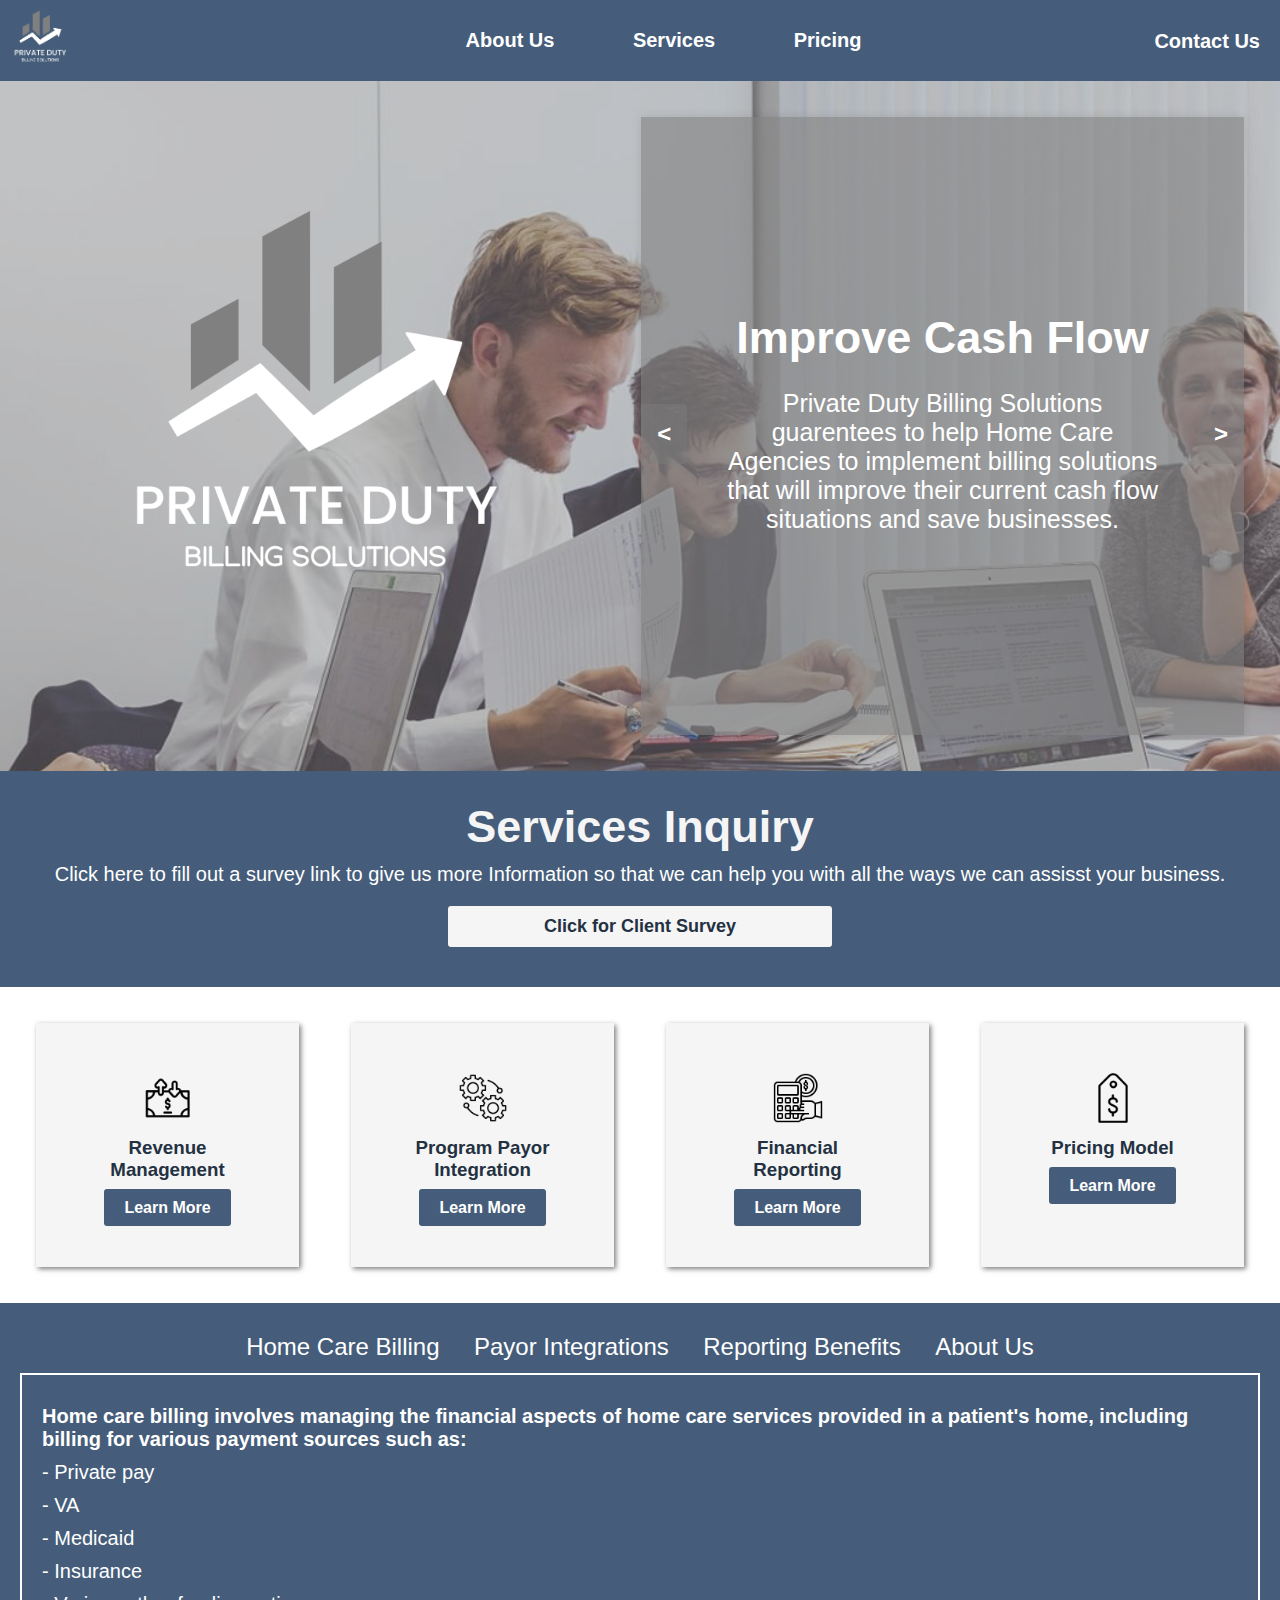
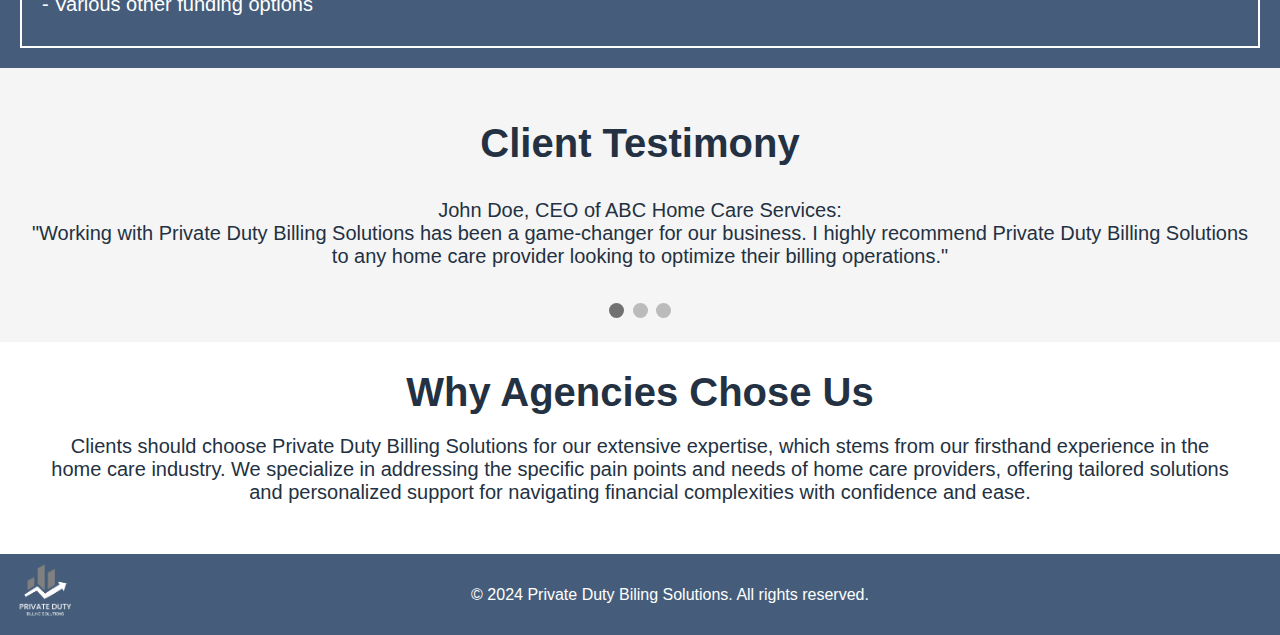
==== index.html @ 900061c2 "Add files via upload" ====
<!DOCTYPE html>
<html lang="en">
<head>
    <meta charset="UTF-8">
    <meta name="viewport" content="width=device-width, initial-scale=1.0">
    <link rel="icon" type="image/png" href="images/tablogo.png">
    <title>Private Duty Billing Solutions</title>
    <link rel="stylesheet" href="css/index.css">
    <script>
                // Function to open the selected tab
        function openTab(tabName) {
            var i;
            var tabcontent = document.getElementsByClassName("tabcontent");
            for (i = 0; i < tabcontent.length; i++) {
                tabcontent[i].style.display = "none";
            }
            document.getElementById(tabName).style.display = "block";
        }
        document.addEventListener('DOMContentLoaded', function() {
        var slides = document.querySelectorAll('.slide');
        var currentIndex = 0;

        function showSlide(index) {
            slides.forEach(function(slide) {
            slide.style.display = 'none';
            });
            slides[index].style.display = 'block';
        }

        function nextSlide() {
            currentIndex = (currentIndex + 1) % slides.length;
            showSlide(currentIndex);
        }

        function prevSlide() {
            currentIndex = (currentIndex - 1 + slides.length) % slides.length;
            showSlide(currentIndex);
        }

        showSlide(currentIndex);

        document.querySelector('.next').addEventListener('click', nextSlide);
        document.querySelector('.prev').addEventListener('click', prevSlide);
        });
            
    </script>
</head>
<body>

<div class="header">
    <div class="logo">
        <!-- Replace the src attribute with the path to your logo image -->
        <img src="images/Test.png" alt="Logo" width="57" height="57">
    </div>
    <div class="nav">
        <a href="aboutus.html"><button>About Us</button></a>
        <a href="services.html"><button>Services</button></a>
        <a href="pricing.html"><button>Pricing</button></a>
    </div>
    <span class="contact-number">Contact Us
    <div class="contact-info">
        <p>Email: rreeves@privatedutybilling.com</p>
            <p>Phone: 269.249.6576</p>
    </div>
    </span>
    
</div>

<div class="banner">
    <div class="banner-text">
        <img src="images/Test.png" alt="Logo" width="400" height="400">
    </div>
    <div class="form-container">
        
        <div class="slideshow">
            <div class="slide">
                <h2>Improve Cash Flow</h2>
                <p>Private Duty Billing Solutions guarentees to help Home Care Agencies to implement billing solutions that will improve their current cash flow situations and save businesses. </p>
            </div>
            <div class="slide">
                <h2>Billing Starting at 2.5% of Monthly Collections</h2>
                <p>Private Duty Billing Solutions offers billing solutions for home care agencies. Fill out your agencies information to recieve a more in depth review of what our capabilities are to grow you business.</p>
            </div>
            <div class="slide">
                <h2>Get Paid Faster with Instant Pay Billing</h2>
                <p>With billing services, there are options available to cut banking transfer fees. Be able to get paid days in advance up to a certain percentage of your monthly recievables. This will come at a percentage in addition to a billing package that we are able to offer.</p>
            </div>
            
        </div>
        <div class="navigation">
          <button class="prev">&lt;</button>
          <button class="next">&gt;</button>
        </div>
        
    </div>
    
</div>
<div class="banner-button">
    <h2>Services Inquiry</h2>
    <p>Click here to fill out a survey link to give us more Information so that we can help you with all the ways we can assisst your business.</p>
    <button class="button"><a href="form.html">Click for Client Survey </a></button>
</div>






<div class="box-container">
    <div class="box">
        <img src="images/logo1.png" alt="Logo 1">
        <h3>Revenue Management</h3>
        <a href="services.html#moreinfo1">Learn More</a>
    </div>
    <div class="box">
        <img src="images/logo2.png" alt="Logo 2">
        <h3>Program Payor Integration</h3>
        <a href="services.html#moreinfo2">Learn More</a>
    </div>
    <div class="box">
        <img src="images/logo3.png" alt="Logo 3">
        <h3>Financial Reporting</h3>
        <a href="services.html#moreinfo3">Learn More</a>
    </div>
    <div class="box">
        <img src="images/logo4.png" alt="Logo 4">
        <h3>Pricing Model</h3>
        <a href="pricing.html">Learn More</a>
    </div>
</div>
<div class="bottom-banner">
    
    <div class="tabs">
        <button class="tab" onclick="openTab('homeCare')">Home Care Billing</button>
        <button class="tab" onclick="openTab('payor')">Payor Integrations</button>
        <button class="tab" onclick="openTab('reporting')">Reporting Benefits</button>
        <button class="tab" onclick="openTab('about')">About Us</button>
    </div>
    
    <div id="homeCare" class="tabcontent" style="display: block;">
        <p class="list">
            Home care billing involves managing the financial aspects of home care services provided in a patient's home, including billing for various payment sources such as: <br>
        </p>
        <div>
            <p>
                - Private pay<br>
            </p>
            <p>
                - VA <br>
            </p>
            <p>
                 - Medicaid <br>
            </p>
           <p>
                - Insurance <br>
           </p>
            <p>
                - Various other funding options
            </p>
            
        </div>
            
    </div>
    
    <div id="payor" class="tabcontent">
        <!-- Content for Payor Integrations tab -->
        <p class="list">
            Private Duty Billing Solutions offers integrations to the following type of payors to set up accounts with the following types of Payors:
        </p>
        <p>
            - VA <br>
        </p>
        <p>
             - Medicaid <br>
        </p>
       <p>
            - Long Term Care Insurance <br>
       </p>
        <p>
            - Auto Insurance <br>
        </p>
        <p>
            - Workers Comp <br>
        </p>
        
        
    </div>
    
    <div id="reporting" class="tabcontent">
        <p class="list">
            Private Duty Billing Solutions offer numerous benefits, particularly in creating dashboards and generating financial reports, both for current billing activities and future streamlining:
        </p>
        <p>
            -Transparency and Insight
        </p>
        <p>
            -Financial Reporting

        </p>
        <p>
            -Analysis for Strategic Decision-Making
        </p>
        <p>
            -Streamlined Operations
        </p>
        <p>
            -Future Optimization
        </p>

        
        
    </div>
    
    <div id="about" class="tabcontent">
        <p>
                   
            Ryan, Alex, and Megan, founders of Private Duty Billing Solutions, draw from their experience as former owners and employees of a home care agency to understand the unique challenges of small business ownership. Recognizing the need for specialized support in billing and operations, they launched Private Duty Billing Solutions in Kalamazoo, MI. With a commitment to empowering home care agencies, they provide tailored consultation and support to help them thrive in an evolving industry.
        </p>
        <p>
            Driven by their firsthand knowledge and passion for making a difference, Ryan, Alex, and Megan lead their team in delivering unparalleled assistance to home care agencies. Whether it's optimizing billing processes or streamlining operations, Private Duty Billing Solutions is dedicated to providing the tools and expertise needed for success in the dynamic world of home care.    
        </p>
    </div>
    
</div>
<!-- Calendly badge widget begin -->
<link href="https://assets.calendly.com/assets/external/widget.css" rel="stylesheet">
<script src="https://assets.calendly.com/assets/external/widget.js" type="text/javascript" async></script>
<script type="text/javascript">window.onload = function() { Calendly.initBadgeWidget({ url: 'https://calendly.com/alex-comerford17', text: 'Schedule time with us', color: '#455d7a', textColor: '#ffffff', branding: true }); }</script>
<!-- Calendly badge widget end -->
<div class="slideshow-container">
    <div class="mySlides fade">
        <h2>Client Testimony</h2>
        <p>John Doe, CEO of ABC Home Care Services: <br>
            "Working with Private Duty Billing Solutions has been a game-changer for our business.  I highly recommend Private Duty Billing Solutions to any home care provider looking to optimize their billing operations."</p>
    </div>
  
    <div class="mySlides fade">
        <h2>Client Testimony</h2>
        <p>Jane Smith, Administrator at XYZ Elderly Care: <br>
            "We've been partnering with Private Duty Billing Solutions for over a year now, and the results speak for themselves.  Private Duty Billing Solutions has truly become an essential partner in our success."</p>
    </div>
  
    <div class="mySlides fade">
      <h2>Client Testimony</h2>
      <p>Mike Johnson, CFO of Sunshine Home Health Agency: <br>
        "Private Duty Billing Solutions has exceeded our expectations in every aspect. Thanks to Private Duty Billing Solutions, we've been able to navigate the complexities of home care billing with confidence and ease. I highly recommend their services to any home care agency looking to elevate their financial performance."</p>
    </div>
        
        <div class="dots">
            <span class="dot" onclick="currentSlide(1)"></span>
            <span class="dot" onclick="currentSlide(2)"></span>
            <span class="dot" onclick="currentSlide(3)"></span>
        </div>
    
  </div>
  <br>
  

<div class="header1">
    <h1>Why Agencies Chose Us</h1>
    <p>Clients should choose Private Duty Billing Solutions for our extensive expertise, which stems from our firsthand experience in the home care industry. We specialize in addressing the specific pain points and needs of home care providers, offering tailored solutions and personalized support for navigating financial complexities with confidence and ease.</p>
</div>

    <div class="footer">
        <div class="left-content">
            <!-- Logo here -->
            <img src="images/Test.png" alt="Logo" width="57" height="57">
        </div>
        <div class="center-content">
            <!-- Copyright notice -->
            <p>&copy; 2024 Private Duty Biling Solutions. All rights reserved.</p>
        </div>
        <div class="right-content">
            <!-- Phone number here -->
            
        </div>
    </div>
</div>
<script>
    var slideIndex = 0;
    showSlides();

    function plusSlides(n) {
        showSlides(slideIndex += n);
    }

    function currentSlide(n) {
        showSlides(slideIndex = n - 1);
    }

    function showSlides() {
        var i;
        var slides = document.getElementsByClassName("mySlides");
        var dots = document.getElementsByClassName("dot");
        for (i = 0; i < slides.length; i++) {
            slides[i].style.display = "none";
        }
        slideIndex++;
        if (slideIndex > slides.length) { slideIndex = 1 }
        for (i = 0; i < dots.length; i++) {
            dots[i].className = dots[i].className.replace(" active", "");
        }
        slides[slideIndex - 1].style.display = "block";
        dots[slideIndex - 1].className += " active";
        setTimeout(showSlides, 10000); // Change image every 3 seconds
    }
</script>
</body>
</html>
---- css/index.css ----
body {
    margin: 0;
    font-family: "Roboto", "Montserrat", sans-serif;
    position: relative; /* Make body a positioning context */
}
.header {
    padding: 20px;
    text-align: center;
    background-color: #455d7a; /* Slightly lighter green */
    align-items: center;
}
body {
    font-weight: 300; /* Adjust font weight to make it thinner */
}

/* Apply to specific elements if needed */
h1, h2, h3, h4, h5, h6 {
    font-weight: 300; /* Adjust font weight for headings */
}

p, span, a, button {
    font-weight: 300; /* Adjust font weight for paragraphs, spans, links, and buttons */
}
.logo {
    float: left;
    text-align: left;
    margin-left: -10px;
    margin-top: -10px;
}
.nav {
    display: inline-block;
}
.nav button {
    background-color: #455d7a; /* Slightly lighter green */
    border: none;
    color: white;
    padding: 5px 35px;
    text-align: center;
    text-decoration: none;
    display: inline-block;
    font-size: 20px; /* Larger font size */
    font-weight: bold; /* Bolder font weight */
    margin: 4px 2px;
    cursor: pointer;
    transition: font-size 0.3s ease;
}
.nav button:hover {
    font-size: 22px; /* Larger font size on hover */
}
.banner {
    width: 100%;
    height: 690px;
    padding: 0;
    position: relative;
    display: flex;
    background-image: url('../images/businessimage.jpg');
    background-size: cover;
    background-position: center;
    color: white;
}
.banner::before {
    content: "";
    position: absolute;
    top: 0;
    left: 0;
    width: 100%;
    height: 100%;
    background-color: rgba(128, 128, 128, 0.4); /* Green tint */
}
.slide h2 {
    font-weight: bold;
    font-weight: 45px;
    padding-left: 15px;
    padding-right: 15px;
}
.slide p {
    font-size: 25px;
    
    padding-left: 80px;
    padding-right: 80px;
}
.form-container {
    width: 50%;
    
    box-sizing: border-box;
    text-align: center;
    position: relative;
    z-index: 1;
    display: flex; /* Use flexbox */
    flex-direction: column; /* Arrange children vertically */
    justify-content: center; 
    
    position: relative; /* Add this */
  }
  
  .navigation {
    position: absolute;
    top: 50%;
    transform: translateY(-50%);
    width: 100%;
    margin-right: 4vh;
  }
  
  .navigation button {
    cursor: pointer;
    background-color: rgba(128, 128, 128, 0.4); /* Set background color */
    border: none;
    font-size: 24px;
    position: absolute; /* Add this */
  }
  
  .prev {
    left: 0; /* Position left arrow at left edge */
  }
  
  .next {
    right: 0; /* Position right arrow at right edge */
  }
  
.banner-text {
    width: 50%;
    padding: 20px; /* Adjusted padding */
    box-sizing: border-box;
    text-align: center;
    position: relative;
    z-index: 1;
}
.form-container {
    background-color: white;
    margin: 4vh;
    border-radius: 0px;
    box-shadow: 0 0 10px rgba(0, 0, 0, 0.1);
    background-color: rgba(128, 128, 128, 0.6); 
}
.banner-text {
    background-color: white;
    margin-top: 10vh;
    border-radius: 10px;
    background-color: rgba(128, 128, 128, 0.0); 
    padding-top: 4vh;
    text-align: center;
    display: inline-block;
    justify-content: center;
}
.form-container h2 {
    margin-top: 2vh;
    margin-bottom: 1vh;
    font-size: 45px;
    color: white; /* Adjusted title color */
    font-stretch:semi-expanded;
}




.bottom-banner {
    background-color: #455d7a; /* Gray color */
    color: white; /* Adjusted title color */
    text-align: center;
    padding: 20px;
    position: relative;
}

.bottom-banner p {
    margin: 10px 0; /* Adjusted margin */
    font-size: 18px; /* Adjusted font size */
    text-align: left;
}
.box-container {
    display: flex;
    justify-content: space-between;
    margin: 10px;
}
.box {
    width: 25%;
    background-color: whitesmoke; /* Changed to white */
    padding: 50px;
    text-align: center;
    border-radius: 0px;
    margin: 2vw;
    position: relative;
    box-shadow: 2px 2px 5px rgba(0, 0, 0, 0.5); /* Added shadow */
}
.box:hover {
    
    background-color: lightgray;
}
.box h3 {
    margin-top: 0;
    color: #233142; /* Changed to black */
    font-weight: bold;
}

.box a {
    background-color: #455d7a; /* Changed to green */
    border: none;
    color: white;
    padding: 10px 20px;
    text-align: center;
    text-decoration: none;
    font-size: 16px;
    border-radius: 3px;
    cursor: pointer;
    margin-top: 10px;
    font-weight: bold;
}
.box button:hover {
    background-color: #233142;
}
.box a:hover {
    background-color: #233142;
}
.section-header {
    text-align: center;
    margin-bottom: 20px;
    
}
.bottom-banner p {
    font-size: 20px;
}
.section-header h2 {
    margin: 0;
    font-size: 30px;
    font-weight: bold;
}
.white-line {
    width: 100%;
    height: 2px;
    background-color: white;
    margin-bottom: 20px;
}
.contact-number {
    position: absolute;
    padding-top: 10px;
    right: 20px;
    color: white;
    font-size: 20px;
    font-weight: bold; /* Bolder font weight */
    align-items: center;            
    cursor: pointer;
}
.box img {
    width: 50px; /* Adjust width of the image */
    height: 50px; /* Adjust height of the image */
    margin-bottom: 10px; /* Adjust spacing between image and text */
}
.footer {
    position:static;
    bottom: 0;
    left: 0;
    width: 100%;
    background-color: #455d7a; /* Your footer background color */
    color: white; /* Text color */
    padding: 10px 0;
    
    display: flex;
    justify-content: space-between;
    align-items: center;
}



.footer p {
    margin: 0;
}

.left-content,
.right-content {
    flex: 1;

}
.right-content {
    text-align: right;
    margin-right: 15px;
}
.left-content {
    text-align: left;
    margin-left: 15px;
}
.center-content {
    flex: 2;
    text-align: center;
    padding-left: 60px;
}
.right-content {
    
    top: 0;
    right: 20px;
    color: white;
    font-size: 20px;
    font-weight: bold; /* Bolder font weight */
    
}
.header1 {
    background-color: white;
    color: #233142;
    text-align: center;
    padding: 10px 0;
    padding-top: 10px;
    margin-bottom: 20px;
    font-size: 24px;
}
.headerbox {
    text-align: center;
    color: #233142;;
    font-size: 40px;
    margin-bottom: -10px;

    font-weight: bold;
}

.header1 h1 {
    margin: 0;
    font-size: 40px;
    font-weight: bold;
    color: #233142;
}
.header1 p {
    font-size: 20px;
    padding-left: 50px;
    padding-right: 50px;
}
/* Style the tabs */
    .tabs {
        border-bottom: 2px solid white; /* Add border line only at the bottom */
    }

    /* Style the tab buttons */
    .tab {
        background-color: transparent; /* No background color */
        border: none; /* Remove default button border */
        outline: none; /* Remove default focus outline */
        cursor: pointer;
        padding: 10px 15px;
        margin: 0;
        font-size: 24px;

        border-bottom: 2px solid transparent; /* Add border line only at the bottom */
    }

    /* Change the color of tab button on hover */
    .tab:hover {
        border-bottom: 2px solid white; /* Change border color on hover */
    }

    /* Style the tab content */
    .tabcontent {
        display: none; /* Hide tab content by default */
        padding: 20px;
        border: 2px solid white; /* Add border around tab content */
        border-top: none; /* Remove top border */
    }
    .tabs button {
        color: white;
    
    }

    .list {
        color: white;
        font-weight: bold;
    }
    .slideshow-container {
        position: relative;
        max-width: 100%;
        margin: auto;
        background-color: whitesmoke; 
        text-align: center;
        padding-bottom: 20px;
        padding-top: 20px;
    }
    .slideshow-container h2 {
        color:  #233142;
        font-weight: bold;
        font-size: 40px; 
    }
    .slideshow-container p {
        color: #233142;
        padding-bottom: 15px;
        padding-right: 30px;
        padding-left: 30px;
        font-size: 20px;
    }

    .mySlides {
        display: none;
    }

    .prev, .next {
        cursor: pointer;
        position: absolute;
        top: 50%;
        width: auto;
        padding: 16px;
        margin-top: -22px;
        color: white;
        font-weight: bold;
        font-size: 18px;
        transition: 0.6s ease;
        border-radius: 0 3px 3px 0;
        user-select: none;
        background-color: rgba(0, 0, 0, 0.8);
    }

    .next {
        right: 0;
        border-radius: 3px 0 0 3px;
    }

    .prev:hover, .next:hover {
        background-color: rgba(0, 0, 0, 0.5);
    }

    .text {
        color: #f2f2f2;
        font-size: 15px;
        padding: 8px 12px;
        position: absolute;
        bottom: 8px;
        width: 100%;
        text-align: center;
    }

    .numbertext {
        color: #f2f2f2;
        font-size: 12px;
        padding: 8px 12px;
        position: absolute;
        top: 0;
    }

    .dots {
        text-align: center;
        margin-top: 20px;
    }

    .dot {
        cursor: pointer;
        height: 15px;
        width: 15px;
        margin: 0 2px;
        background-color: #bbb;
        border-radius: 50%;
        display: inline-block;
        transition: background-color 0.6s ease;
    }

    .active, .dot:hover {
        background-color: #717171;
    }
    
    .contact-info {
        position: absolute;
        top: -25%; /* Adjust as needed to position the popup directly over the contact number */
        left: 90%;
        transform: translateX(-90%);
        background-color: #233142;
        padding: 10px;
        color: #ffffff;
        box-shadow: 0 0 10px rgba(0, 0, 0, 0.4);
        display: none;
        z-index: 2; /* Ensure contact info appears above other content */
        }

    .contact-number:hover  .contact-info {
        display: block;
    }
    .banner-button {
        background-color: #455d7a; /* Blue background color */
        color: white; /* White text color */
        text-align: center; /* Center align text */
        
    }
    .banner-button h2 {
        font-size: 45px;
        color: whitesmoke;
        font-weight: bold;
        padding-top: 30px;
        margin-bottom: -10px;
        margin-top: 0px;
        }
    .banner-button p {
        font-size: 20px;
    }
    .banner-button a {
        color: #233142;
        font-weight: bold;
        text-decoration: none;
    }
    .banner-button .button {
        background-color: whitesmoke; /* White button background color */
        color: #233142; /* Blue button text color */
        padding: 10px 20px; /* Add padding to the button */
        border: none; /* Remove button border */
        cursor: pointer; /* Change cursor to pointer on hover */
        font-size: 18px; /* Set button font size */
        border-radius: 3px; /* Add some border radius */
        font-weight: bold;
        width: 30%;
        margin-bottom: 40px;
      }

    .banner-button .button:hover {
        background-color: lightgray;
      }
    @media screen and (max-width: 900px) {
        .logo {
            float: none;
            text-align: center;
            margin-left: 0;
            margin-top: 0;
        }
        .navigation button {
            cursor: pointer;
            background-color: rgba(128, 128, 128, 0.4); /* Set background color */
            border: none;
            font-size: 24px;
            position: absolute; /* Add this */
          }
          
        .nav {
            display: block;
            text-align: center;
        }
        .banner {
            width: 100%;
            height: 800px;
            padding-bottom: 100px;
        }
        .nav button {
            background-color: #455d7a; /* Slightly lighter green */
            border: none;
            color: white;
            padding: 5px 35px;
            text-align: center;
            text-decoration: none;
            display: inline-block;
            font-size: 20px; /* Larger font size */
            font-weight: bold; /* Bolder font weight */
            margin: 4px 2px;
            cursor: pointer;
            transition: font-size 0.3s ease;
        }
        .nav a {
            color: #455d7a;
        }
        .nav button {
            display: block;
            margin: 0 auto;
        }
        .footer {
            display: block;
            text-align: center;
        }
        .right-content,
        .left-content,
        .center-content {
            text-align: center;
        }
        .right-content {
            margin-right: 0;
        }
        .left-content {
            margin-left: 0;
        }
        .contact-number {
            position: static;
            display: block;
            text-align: center;
            margin: 0 auto;
        }
        .contact-info {
            position: static;
            display: none;
        }
        .contact-number:hover  .contact-info {
            display: inline;
            float: none;
            text-align: center;
            margin-left: 0;
            margin-top: 0;
            background-color: #455d7a;
            box-shadow: none;
        }
        .box-container {
            display: flex;
            flex-wrap: wrap;
            justify-content: space-around;
        }
        .box {
            width: 80%; /* Adjusted width for two boxes per row */
            background-color: whitesmoke;
            padding: 30px;
            text-align: center;
            border-radius: 5px;
            margin: 10px;
            position: relative;
            box-shadow: 2px 2px 5px rgba(0, 0, 0, 0.5);
            cursor: pointer; /* Added cursor pointer */
            font-size: 20px;
        }
        .banner {
            display: flex;
            flex-wrap: wrap;
            justify-content: space-around;
        }
        .form-container {
            width: 80%;
            
            
            text-align: center;
            
            z-index: 1;
        }
        
        .banner-text {
            display: none;
        }
        .form-container h2 {
            padding-top: 6vh;
            font-size: 45px;
            color: white; /* Adjusted title color */
            font-stretch:semi-expanded;
        }
        .form-container input {
            width: calc(100% - 20px);
            padding: 10px;
            margin: 10px 0;
            box-sizing: border-box;
            font-weight: bold;
        }
        
    }
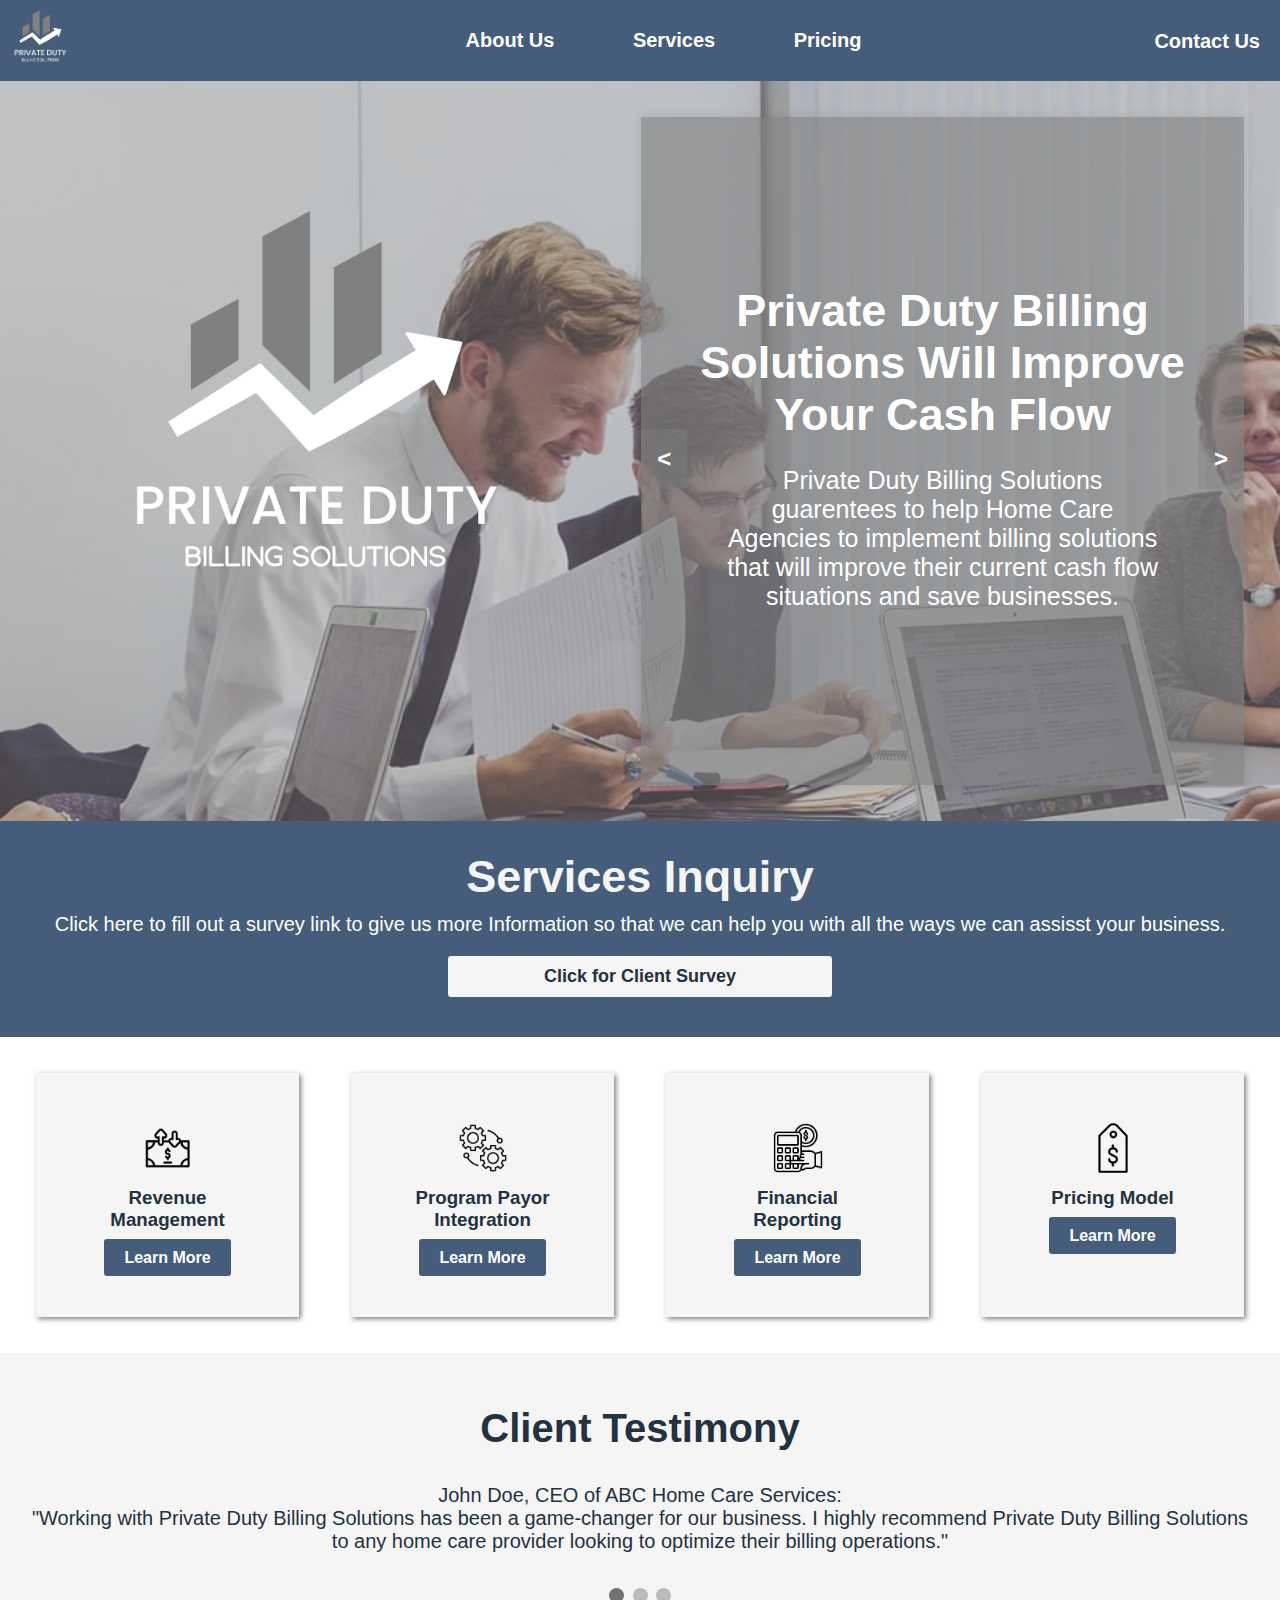
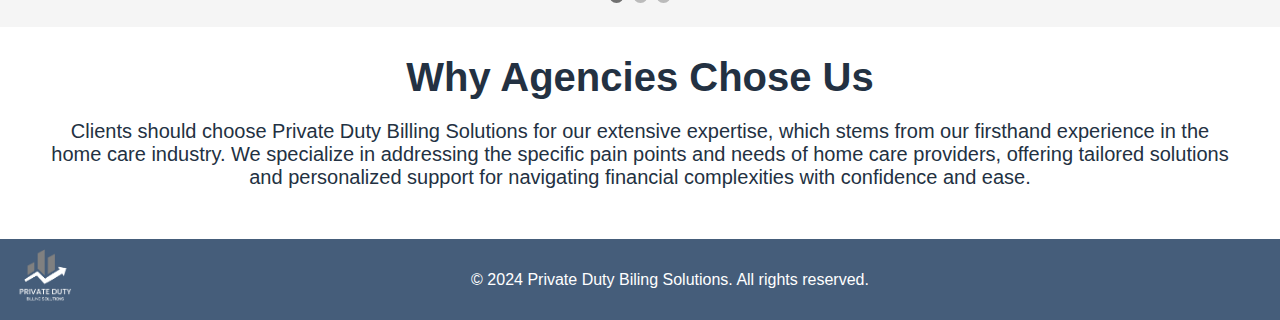
==== commit d7be8a8f: "Add files via upload" ====
--- a/index.html
+++ b/index.html
@@ -74,7 +74,7 @@
         
         <div class="slideshow">
             <div class="slide">
-                <h2>Improve Cash Flow</h2>
+                <h2>Private Duty Billing Solutions Will Improve Your Cash Flow</h2>
                 <p>Private Duty Billing Solutions guarentees to help Home Care Agencies to implement billing solutions that will improve their current cash flow situations and save businesses. </p>
             </div>
             <div class="slide">
@@ -83,7 +83,7 @@
             </div>
             <div class="slide">
                 <h2>Get Paid Faster with Instant Pay Billing</h2>
-                <p>With billing services, there are options available to cut banking transfer fees. Be able to get paid days in advance up to a certain percentage of your monthly recievables. This will come at a percentage in addition to a billing package that we are able to offer.</p>
+                <p>With billing services, there are options available to cut banking transfer fees. Be able to get paid days in advance up to a certain percentage of your monthly recievables. </p>
             </div>
             
         </div>
@@ -100,34 +100,7 @@
     <p>Click here to fill out a survey link to give us more Information so that we can help you with all the ways we can assisst your business.</p>
     <button class="button"><a href="form.html">Click for Client Survey </a></button>
 </div>
-
-
-
-
-
-
-<div class="box-container">
-    <div class="box">
-        <img src="images/logo1.png" alt="Logo 1">
-        <h3>Revenue Management</h3>
-        <a href="services.html#moreinfo1">Learn More</a>
-    </div>
-    <div class="box">
-        <img src="images/logo2.png" alt="Logo 2">
-        <h3>Program Payor Integration</h3>
-        <a href="services.html#moreinfo2">Learn More</a>
-    </div>
-    <div class="box">
-        <img src="images/logo3.png" alt="Logo 3">
-        <h3>Financial Reporting</h3>
-        <a href="services.html#moreinfo3">Learn More</a>
-    </div>
-    <div class="box">
-        <img src="images/logo4.png" alt="Logo 4">
-        <h3>Pricing Model</h3>
-        <a href="pricing.html">Learn More</a>
-    </div>
-</div>
+<!--
 <div class="bottom-banner">
     
     <div class="tabs">
@@ -161,7 +134,7 @@
         </div>
             
     </div>
-    
+    -->
     <div id="payor" class="tabcontent">
         <!-- Content for Payor Integrations tab -->
         <p class="list">
@@ -222,6 +195,34 @@
     </div>
     
 </div>
+
+
+
+
+
+<div class="box-container">
+    <div class="box">
+        <img src="images/logo1.png" alt="Logo 1">
+        <h3>Revenue Management</h3>
+        <a href="services.html#moreinfo1">Learn More</a>
+    </div>
+    <div class="box">
+        <img src="images/logo2.png" alt="Logo 2">
+        <h3>Program Payor Integration</h3>
+        <a href="services.html#moreinfo2">Learn More</a>
+    </div>
+    <div class="box">
+        <img src="images/logo3.png" alt="Logo 3">
+        <h3>Financial Reporting</h3>
+        <a href="services.html#moreinfo3">Learn More</a>
+    </div>
+    <div class="box">
+        <img src="images/logo4.png" alt="Logo 4">
+        <h3>Pricing Model</h3>
+        <a href="pricing.html">Learn More</a>
+    </div>
+</div>
+
 <!-- Calendly badge widget begin -->
 <link href="https://assets.calendly.com/assets/external/widget.css" rel="stylesheet">
 <script src="https://assets.calendly.com/assets/external/widget.js" type="text/javascript" async></script>
@@ -253,6 +254,7 @@
         </div>
     
   </div>
+  
   <br>
   
 
@@ -260,6 +262,7 @@
     <h1>Why Agencies Chose Us</h1>
     <p>Clients should choose Private Duty Billing Solutions for our extensive expertise, which stems from our firsthand experience in the home care industry. We specialize in addressing the specific pain points and needs of home care providers, offering tailored solutions and personalized support for navigating financial complexities with confidence and ease.</p>
 </div>
+
 
     <div class="footer">
         <div class="left-content">
--- a/css/index.css
+++ b/css/index.css
@@ -49,7 +49,7 @@
 }
 .banner {
     width: 100%;
-    height: 690px;
+    height: 740px;
     padding: 0;
     position: relative;
     display: flex;
@@ -398,7 +398,7 @@
         transition: 0.6s ease;
         border-radius: 0 3px 3px 0;
         user-select: none;
-        background-color: rgba(0, 0, 0, 0.8);
+        
     }
 
     .next {
@@ -523,7 +523,7 @@
         }
         .banner {
             width: 100%;
-            height: 800px;
+            height: 900px;
             padding-bottom: 100px;
         }
         .nav button {
@@ -616,10 +616,13 @@
             display: none;
         }
         .form-container h2 {
-            padding-top: 6vh;
-            font-size: 45px;
+            padding-top: 4vh;
+            font-size: 30px;
             color: white; /* Adjusted title color */
             font-stretch:semi-expanded;
+        }
+        .form-container p {
+            font-size: 15px;
         }
         .form-container input {
             width: calc(100% - 20px);
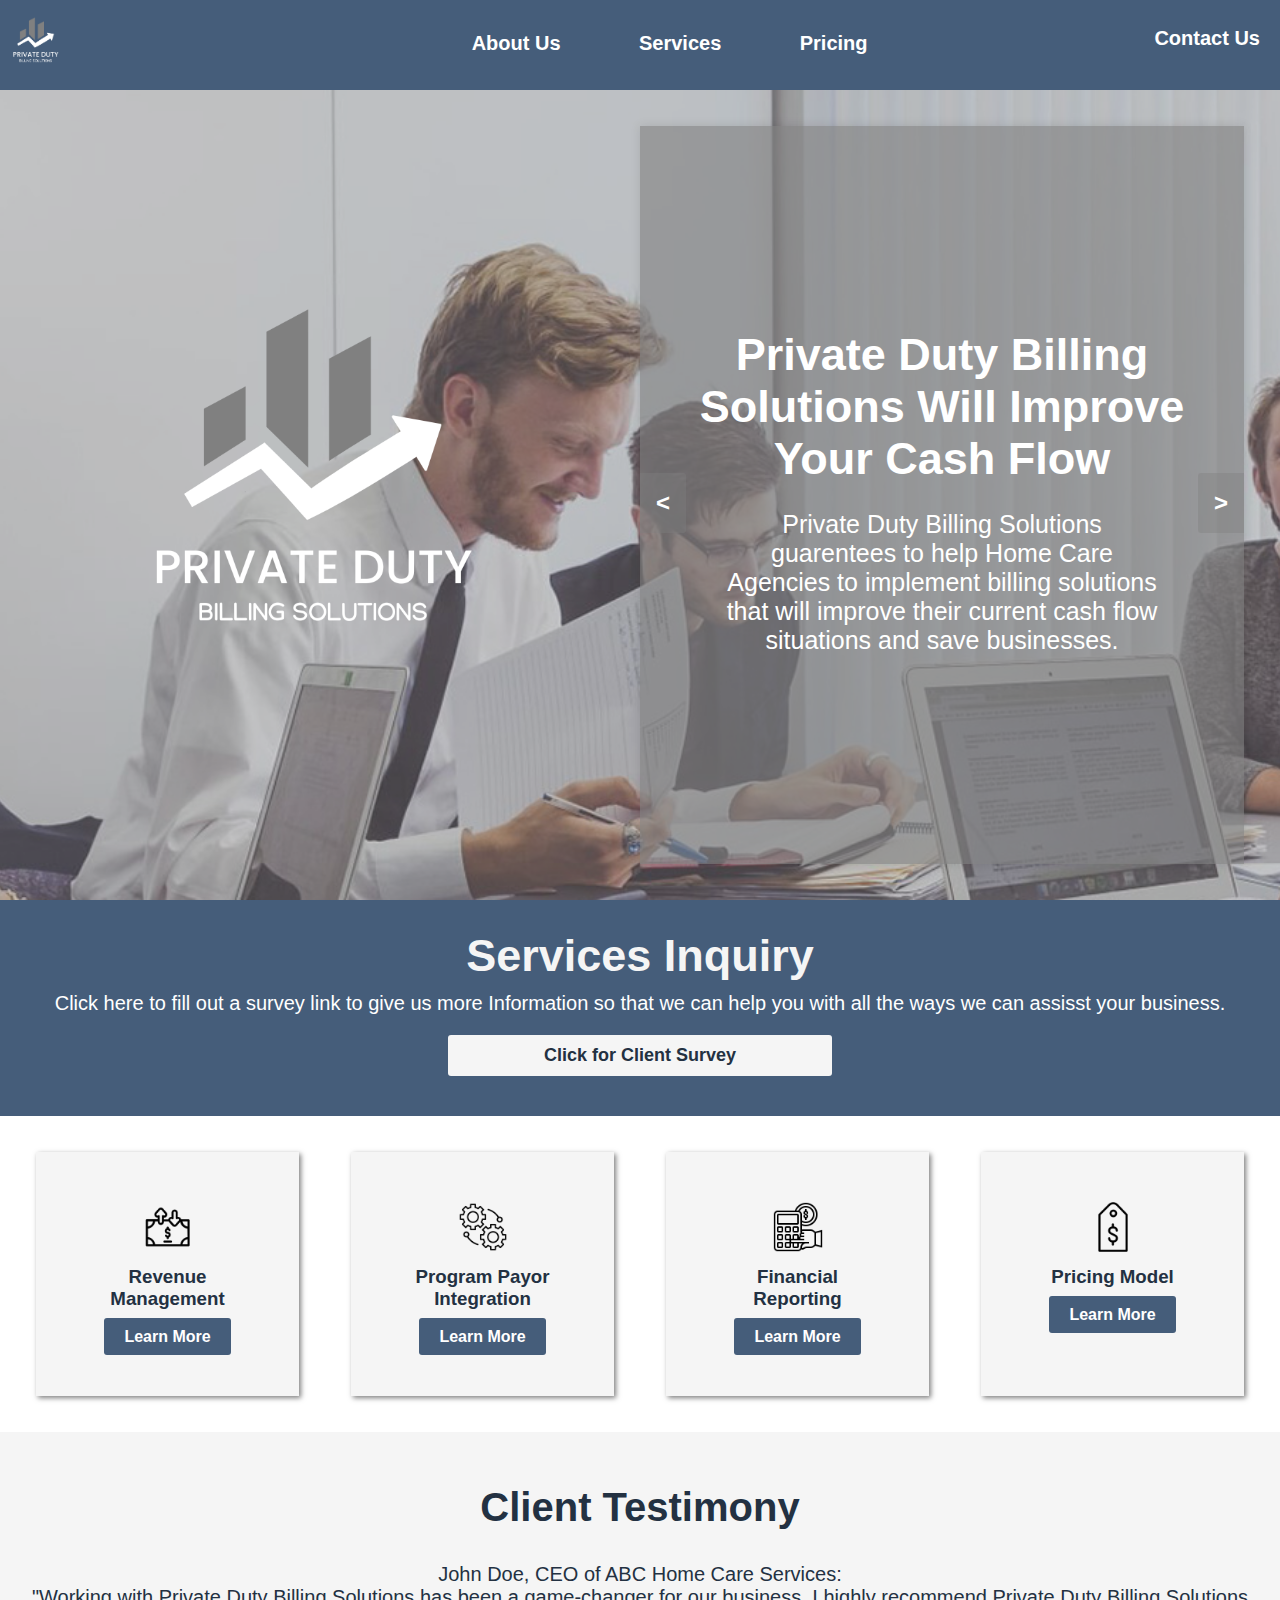
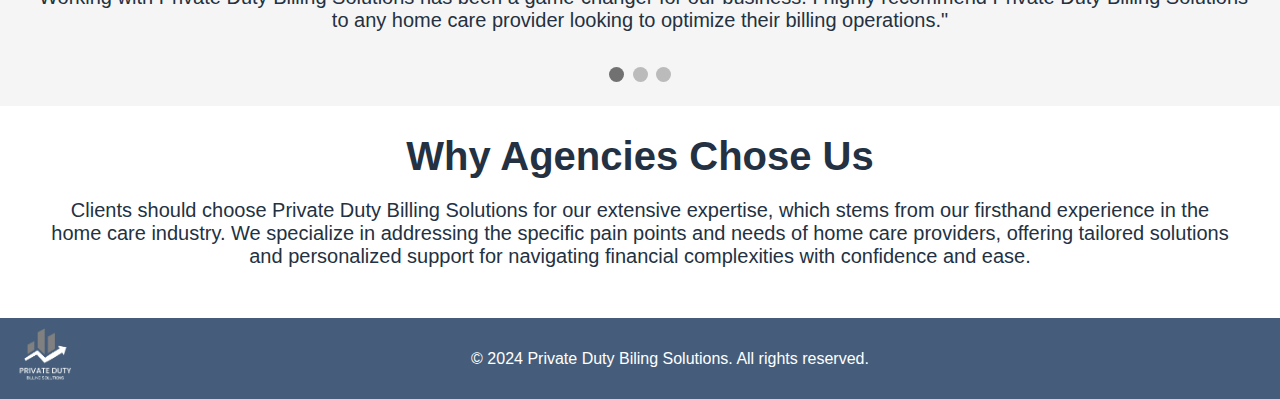
==== commit 0e274c14: "Add files via upload" ====
--- a/index.html
+++ b/index.html
@@ -50,7 +50,7 @@
 <div class="header">
     <div class="logo">
         <!-- Replace the src attribute with the path to your logo image -->
-        <img src="images/Test.png" alt="Logo" width="57" height="57">
+        <img src="images/Test.png" alt="Logo" width="50" height="50">
     </div>
     <div class="nav">
         <a href="aboutus.html"><button>About Us</button></a>
@@ -68,7 +68,7 @@
 
 <div class="banner">
     <div class="banner-text">
-        <img src="images/Test.png" alt="Logo" width="400" height="400">
+        <img src="images/Test.png" alt="Logo" width="350" height="350">
     </div>
     <div class="form-container">
         
--- a/css/index.css
+++ b/css/index.css
@@ -4,13 +4,24 @@
     position: relative; /* Make body a positioning context */
 }
 .header {
-    padding: 20px;
     text-align: center;
     background-color: #455d7a; /* Slightly lighter green */
     align-items: center;
-}
+    height: 10vh;
+}
+
 body {
     font-weight: 300; /* Adjust font weight to make it thinner */
+}
+.header img {
+    padding-top: 3vh;
+    padding-left: 1.5vw;
+}
+.header .nav {
+    padding-top: 2.5vh;
+}
+.header .contact-number {
+    padding-top: 3vh;
 }
 
 /* Apply to specific elements if needed */
@@ -49,7 +60,7 @@
 }
 .banner {
     width: 100%;
-    height: 740px;
+    height: 90vh;
     padding: 0;
     position: relative;
     display: flex;
@@ -119,11 +130,14 @@
   
 .banner-text {
     width: 50%;
-    padding: 20px; /* Adjusted padding */
+    
     box-sizing: border-box;
     text-align: center;
     position: relative;
     z-index: 1;
+}
+.banner-text img {
+    padding-top: 10vh;
 }
 .form-container {
     background-color: white;
@@ -602,6 +616,7 @@
             display: flex;
             flex-wrap: wrap;
             justify-content: space-around;
+            
         }
         .form-container {
             width: 80%;
@@ -622,7 +637,7 @@
             font-stretch:semi-expanded;
         }
         .form-container p {
-            font-size: 15px;
+            font-size: 20px;
         }
         .form-container input {
             width: calc(100% - 20px);
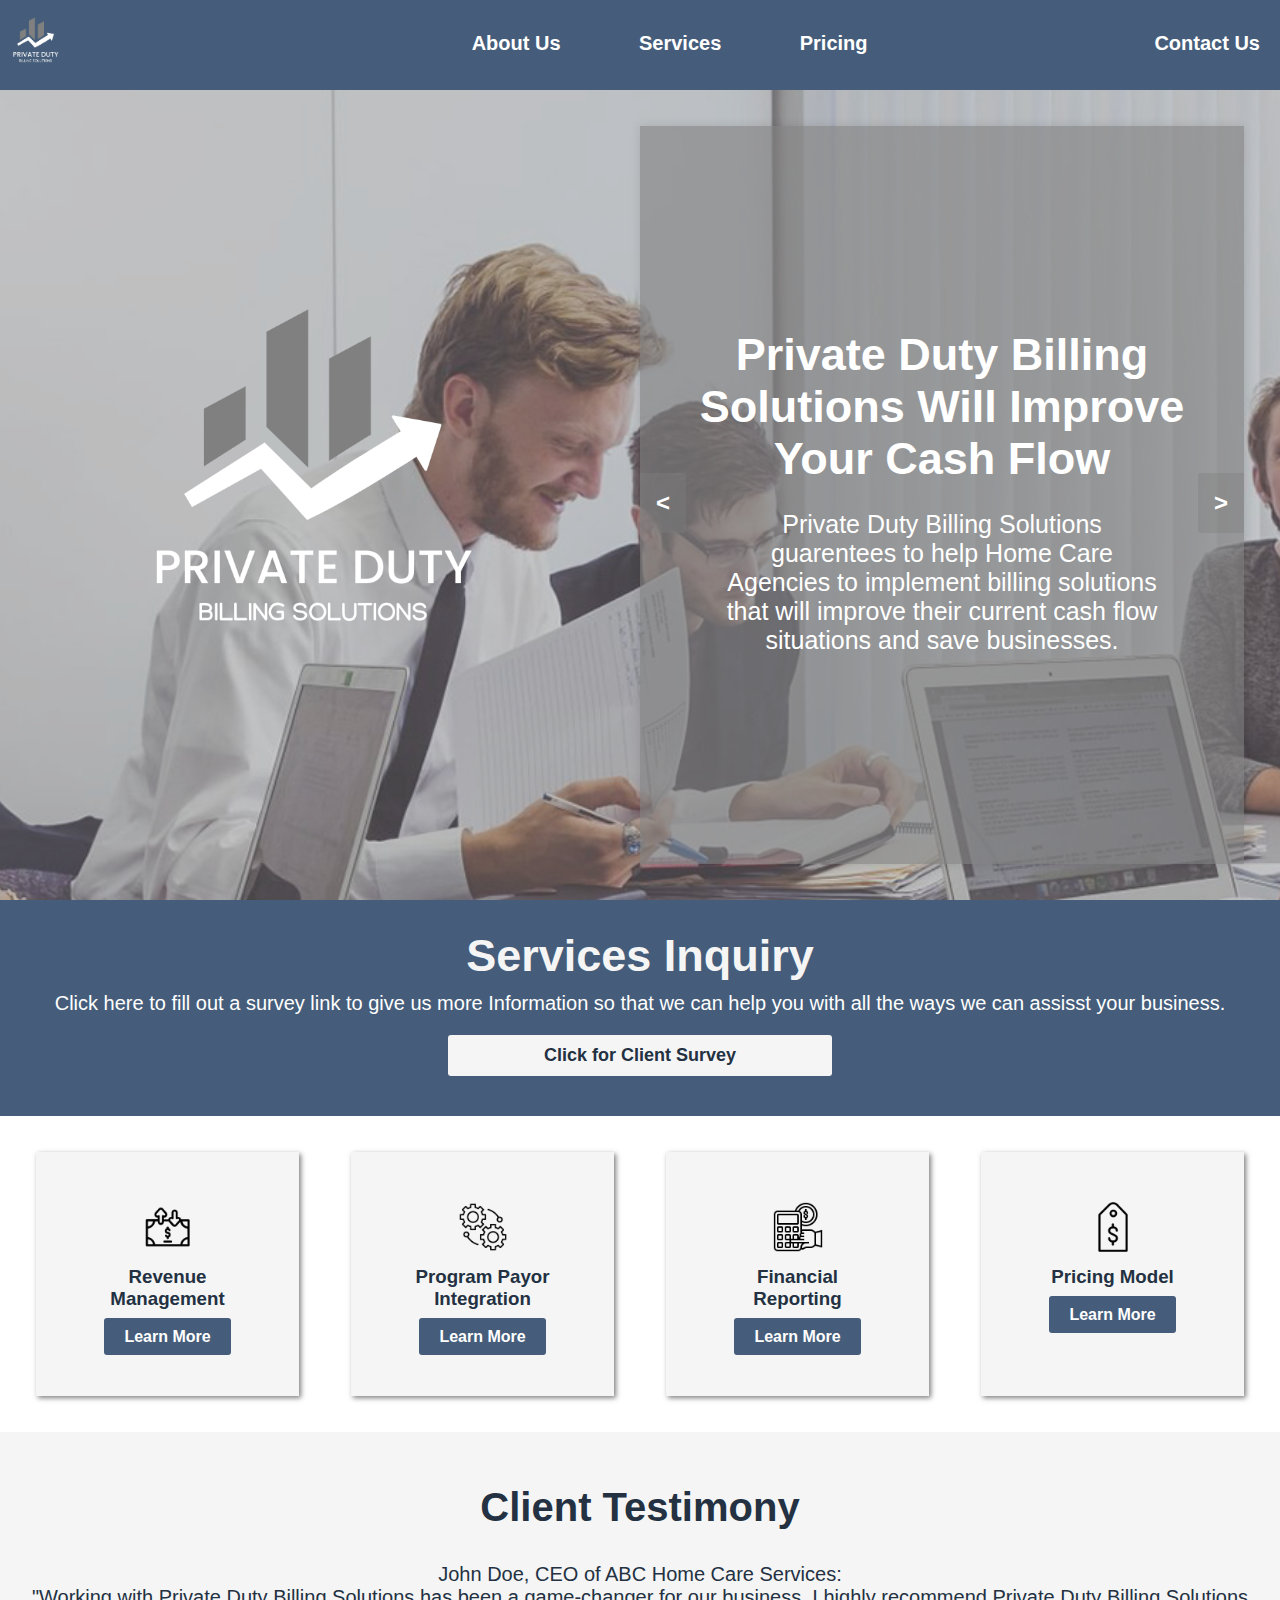
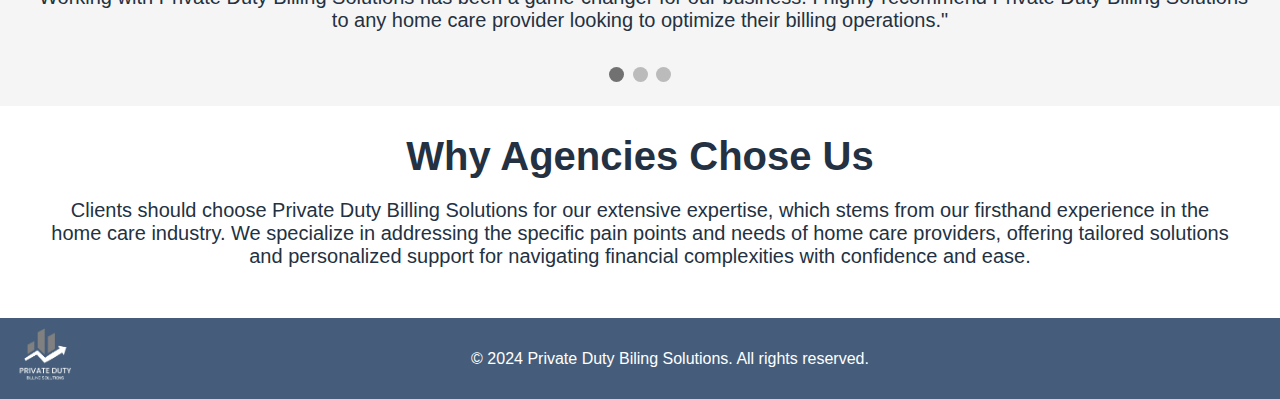
==== commit 81a0f8cd: "Add files via upload" ====
--- a/index.html
+++ b/index.html
@@ -76,7 +76,7 @@
             <div class="slide">
                 <h2>Private Duty Billing Solutions Will Improve Your Cash Flow</h2>
                 <p>Private Duty Billing Solutions guarentees to help Home Care Agencies to implement billing solutions that will improve their current cash flow situations and save businesses. </p>
-            </div>
+            </div> 
             <div class="slide">
                 <h2>Billing Starting at 2.5% of Monthly Collections</h2>
                 <p>Private Duty Billing Solutions offers billing solutions for home care agencies. Fill out your agencies information to recieve a more in depth review of what our capabilities are to grow you business.</p>
--- a/css/index.css
+++ b/css/index.css
@@ -21,7 +21,7 @@
     padding-top: 2.5vh;
 }
 .header .contact-number {
-    padding-top: 3vh;
+    padding-top: 3.5vh;
 }
 
 /* Apply to specific elements if needed */
@@ -80,9 +80,9 @@
 }
 .slide h2 {
     font-weight: bold;
-    font-weight: 45px;
-    padding-left: 15px;
-    padding-right: 15px;
+    font-size: 50px;
+    padding-left: 25px;
+    padding-right: 25px;
 }
 .slide p {
     font-size: 25px;
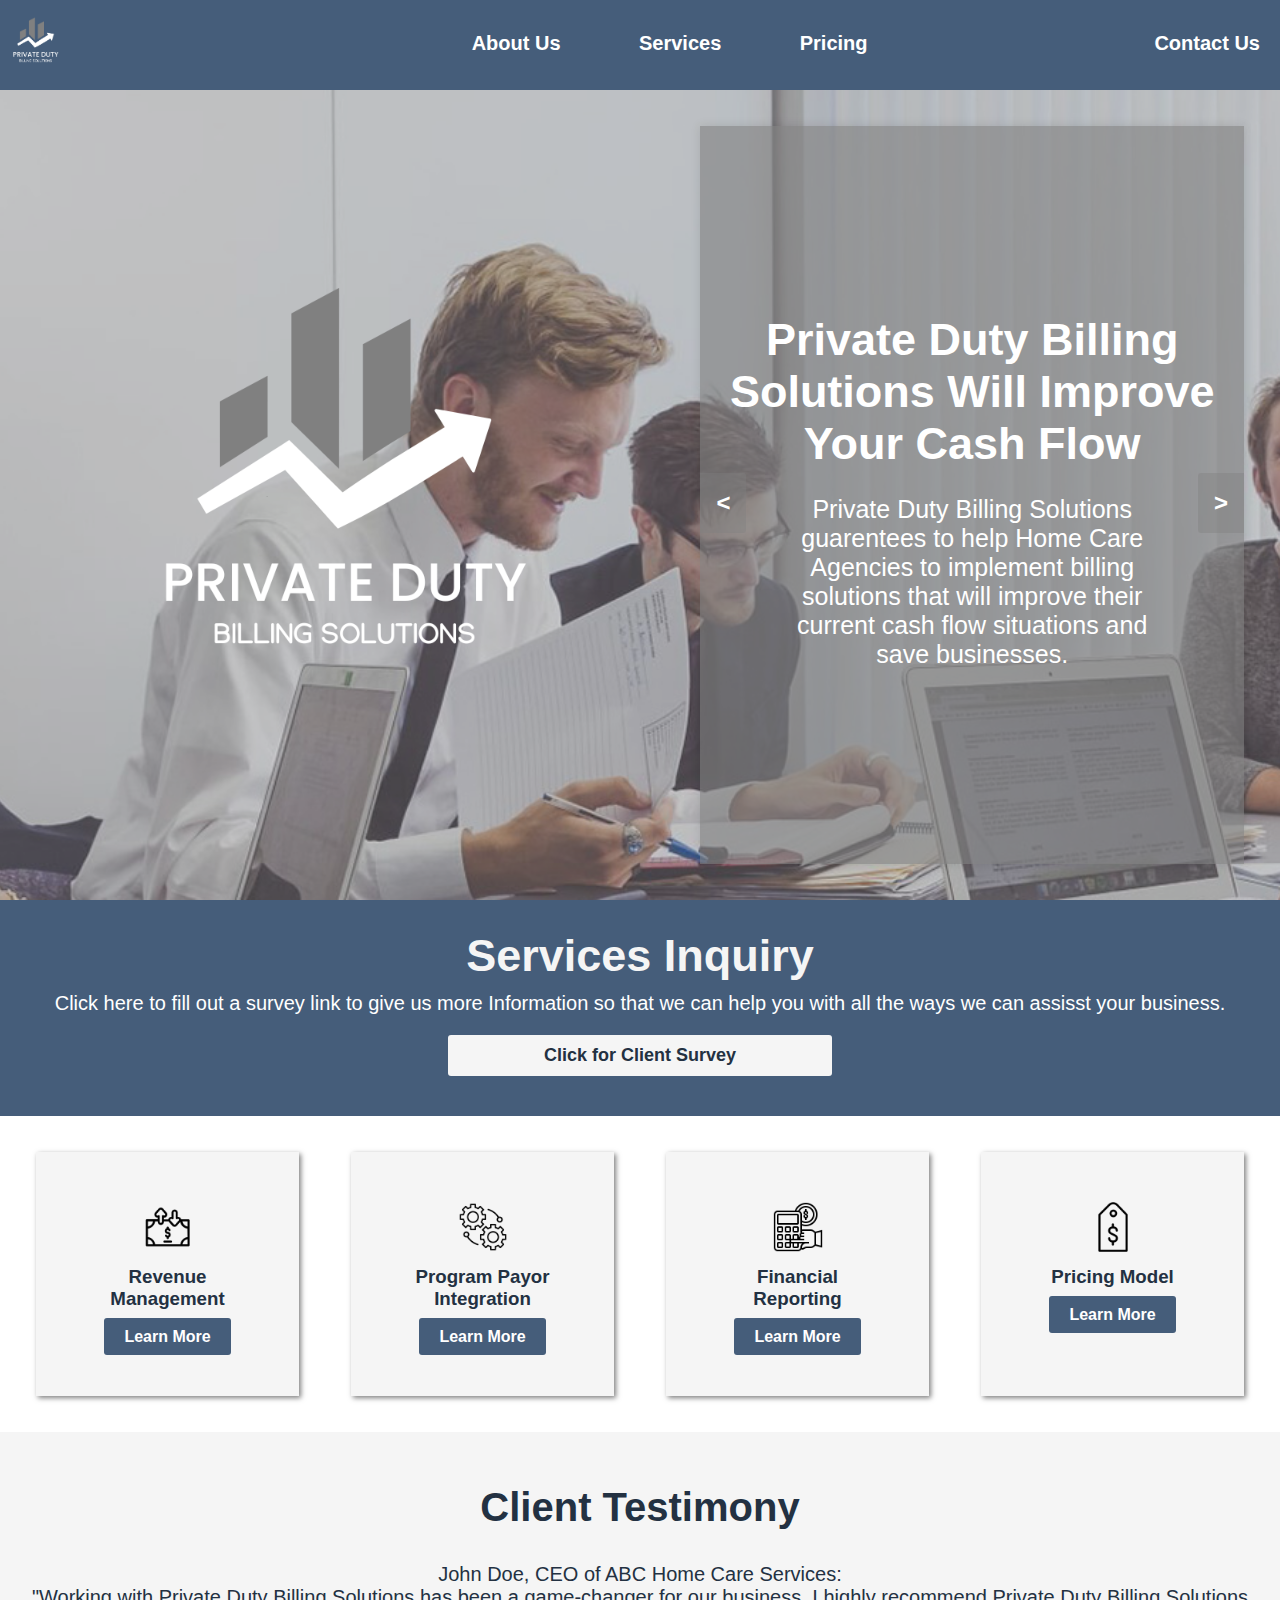
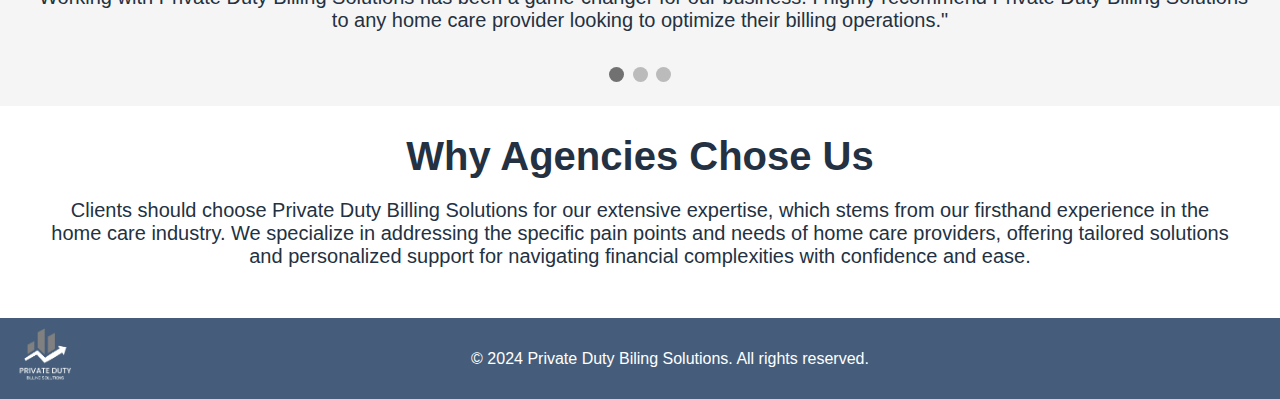
==== commit 5294c22c: "Add files via upload" ====
--- a/index.html
+++ b/index.html
@@ -68,7 +68,7 @@
 
 <div class="banner">
     <div class="banner-text">
-        <img src="images/Test.png" alt="Logo" width="350" height="350">
+        <img src="images/Test.png" alt="Logo" width="400" height="400">
     </div>
     <div class="form-container">
         
@@ -226,7 +226,7 @@
 <!-- Calendly badge widget begin -->
 <link href="https://assets.calendly.com/assets/external/widget.css" rel="stylesheet">
 <script src="https://assets.calendly.com/assets/external/widget.js" type="text/javascript" async></script>
-<script type="text/javascript">window.onload = function() { Calendly.initBadgeWidget({ url: 'https://calendly.com/alex-comerford17', text: 'Schedule time with us', color: '#455d7a', textColor: '#ffffff', branding: true }); }</script>
+<script type="text/javascript">window.onload = function() { Calendly.initBadgeWidget({ url: 'https://calendly.com/acomerford?primary_color=455d7a', text: 'Schedule time with us', color: '#455d7a', textColor: '#ffffff', branding: true }); }</script>
 <!-- Calendly badge widget end -->
 <div class="slideshow-container">
     <div class="mySlides fade">
--- a/css/index.css
+++ b/css/index.css
@@ -91,7 +91,7 @@
     padding-right: 80px;
 }
 .form-container {
-    width: 50%;
+    width: 45%;
     
     box-sizing: border-box;
     text-align: center;
@@ -129,7 +129,7 @@
   }
   
 .banner-text {
-    width: 50%;
+    width: 55%;
     
     box-sizing: border-box;
     text-align: center;
@@ -137,7 +137,7 @@
     z-index: 1;
 }
 .banner-text img {
-    padding-top: 10vh;
+    padding-top: 7.5vh;
 }
 .form-container {
     background-color: white;
@@ -530,10 +530,29 @@
             font-size: 24px;
             position: absolute; /* Add this */
           }
+        .header img {
+            height: 57px;
+            width: 57px;
+            padding-right: 1vw;
+        }
+        .header .nav {
+            padding-top: 0;
+        }
+        .header .contact-number {
+            padding: 5px 35px;
+            padding-bottom: 20px;
+        }
+        
           
         .nav {
             display: block;
             text-align: center;
+        }
+        .header {
+            text-align: center;
+            background-color: #455d7a; /* Slightly lighter green */
+            align-items: center;
+            height: auto;
         }
         .banner {
             width: 100%;
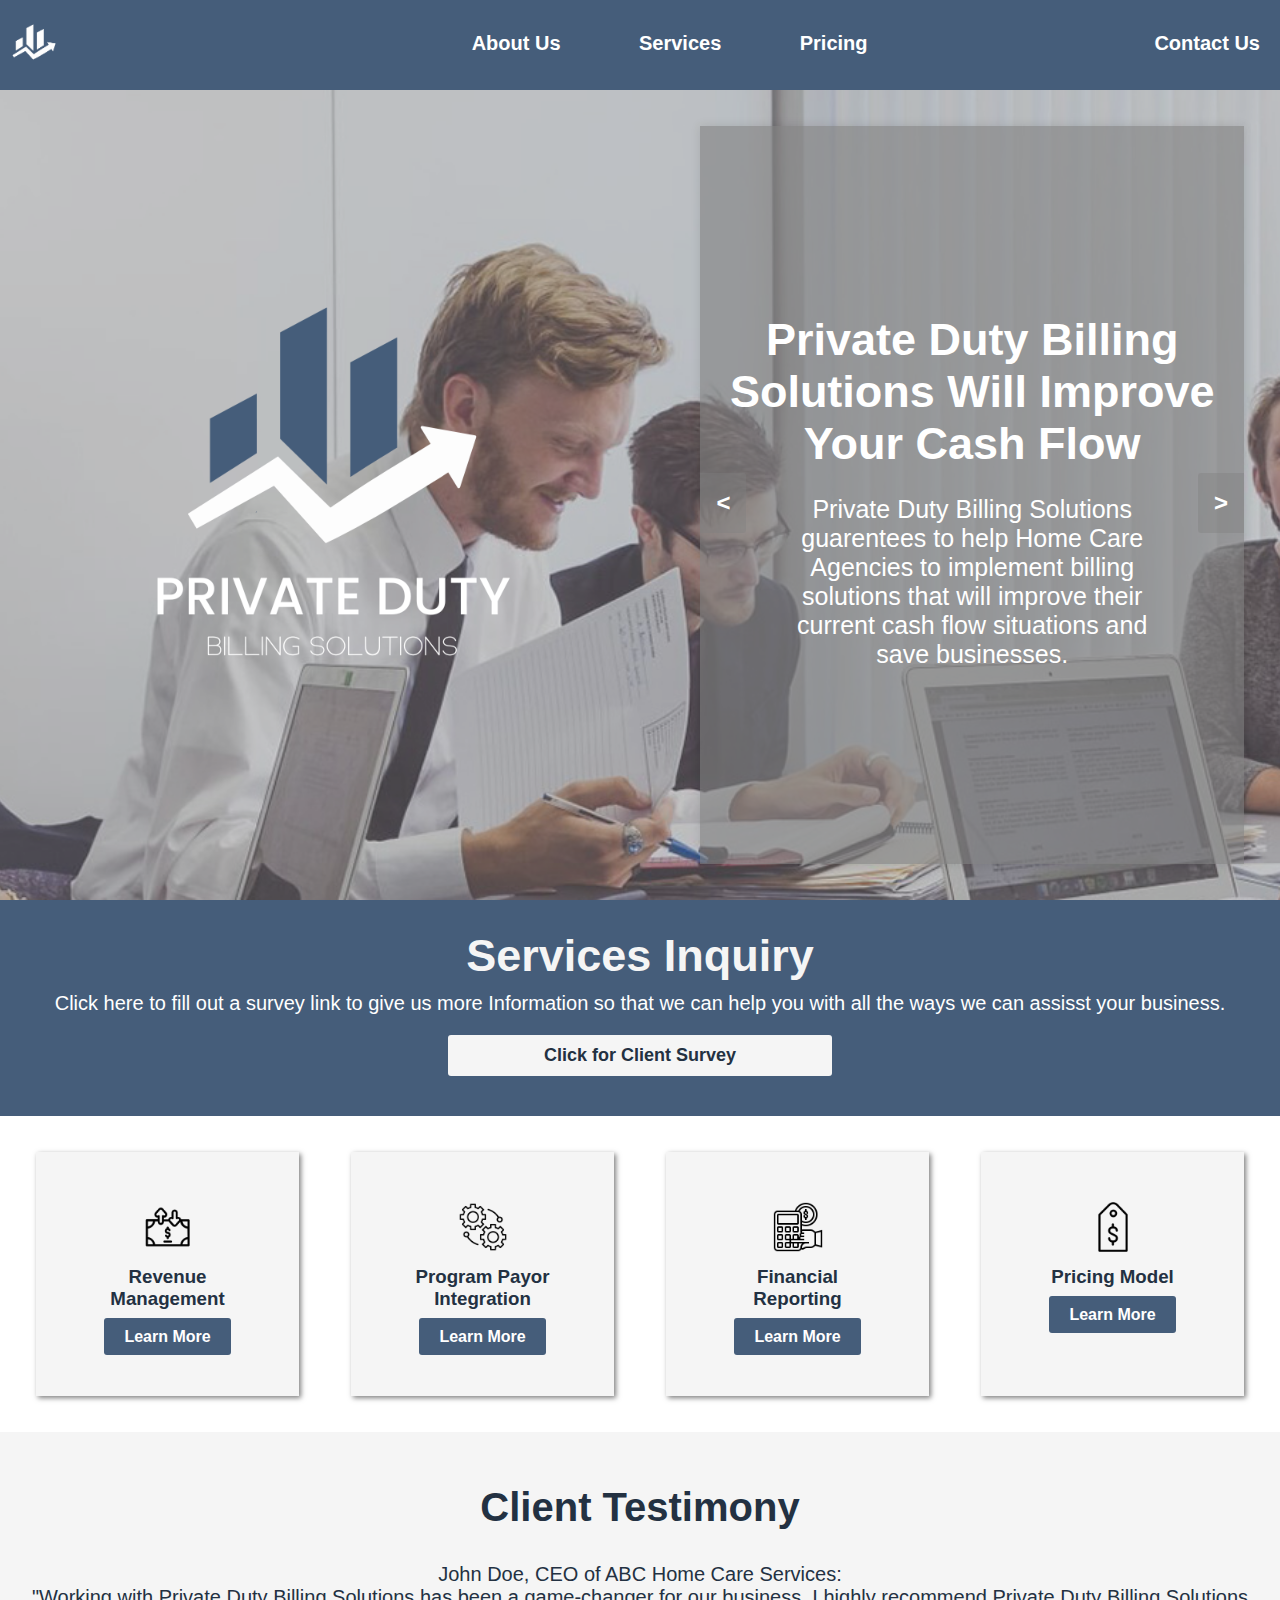
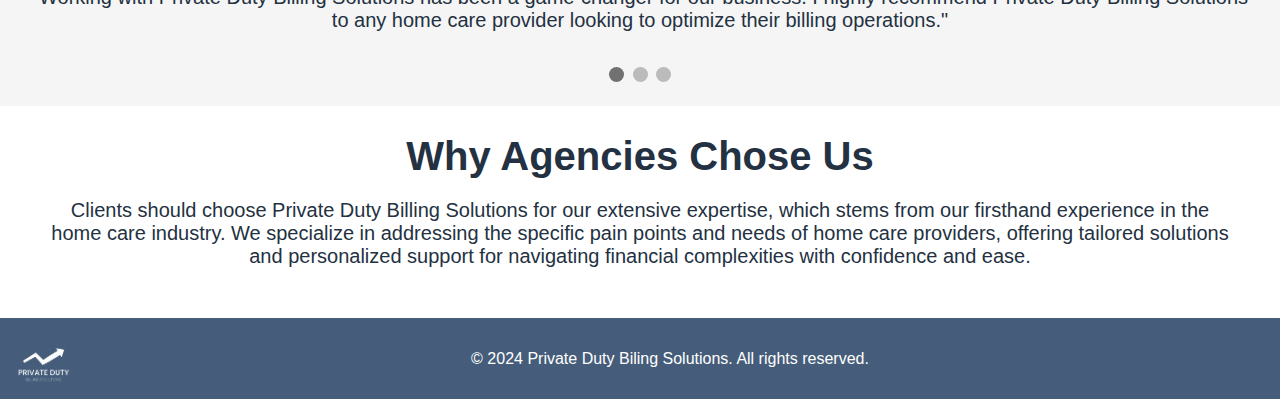
==== commit 4453a01c: "Add files via upload" ====
--- a/index.html
+++ b/index.html
@@ -3,7 +3,7 @@
 <head>
     <meta charset="UTF-8">
     <meta name="viewport" content="width=device-width, initial-scale=1.0">
-    <link rel="icon" type="image/png" href="images/tablogo.png">
+    <link rel="icon" type="image/png" href="images/Test1.png">
     <title>Private Duty Billing Solutions</title>
     <link rel="stylesheet" href="css/index.css">
     <script>
@@ -50,7 +50,7 @@
 <div class="header">
     <div class="logo">
         <!-- Replace the src attribute with the path to your logo image -->
-        <img src="images/Test.png" alt="Logo" width="50" height="50">
+        <img src="images/Test2.png" alt="Logo" width="50" height="50">
     </div>
     <div class="nav">
         <a href="aboutus.html"><button>About Us</button></a>
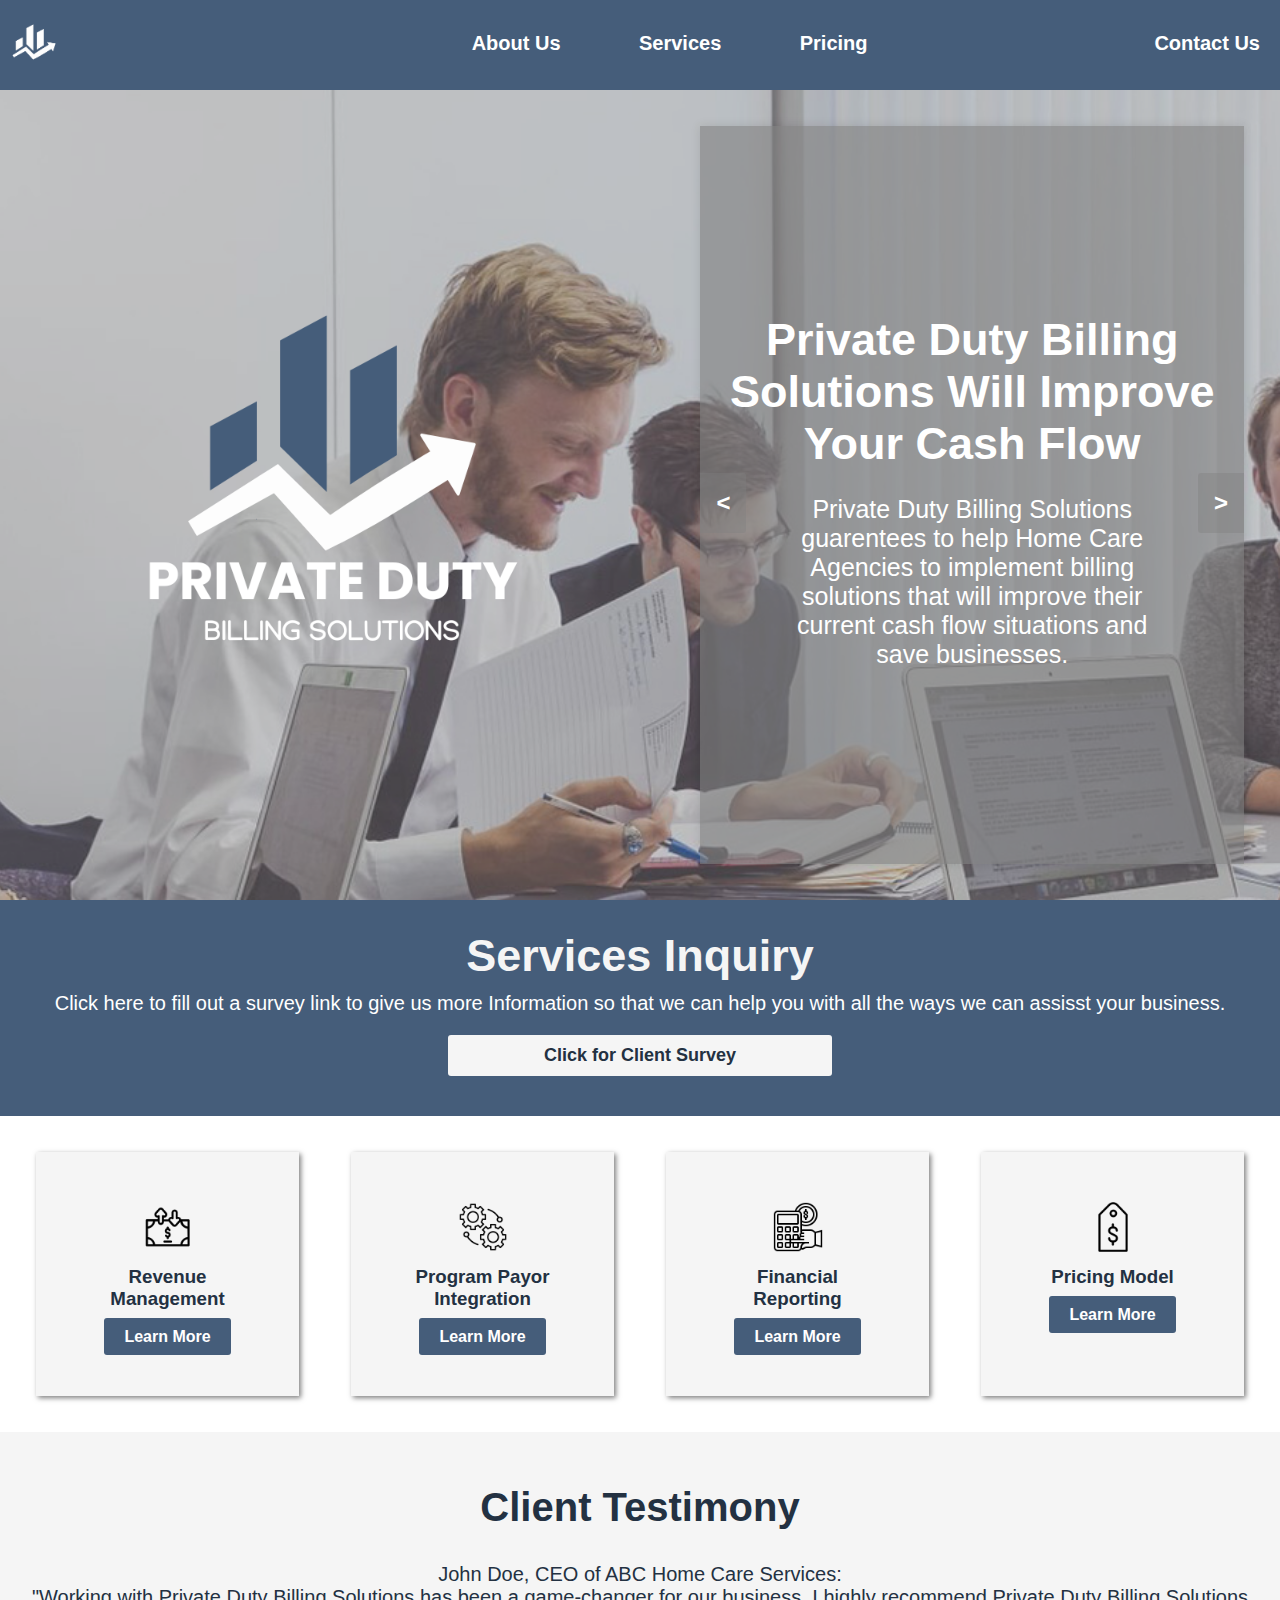
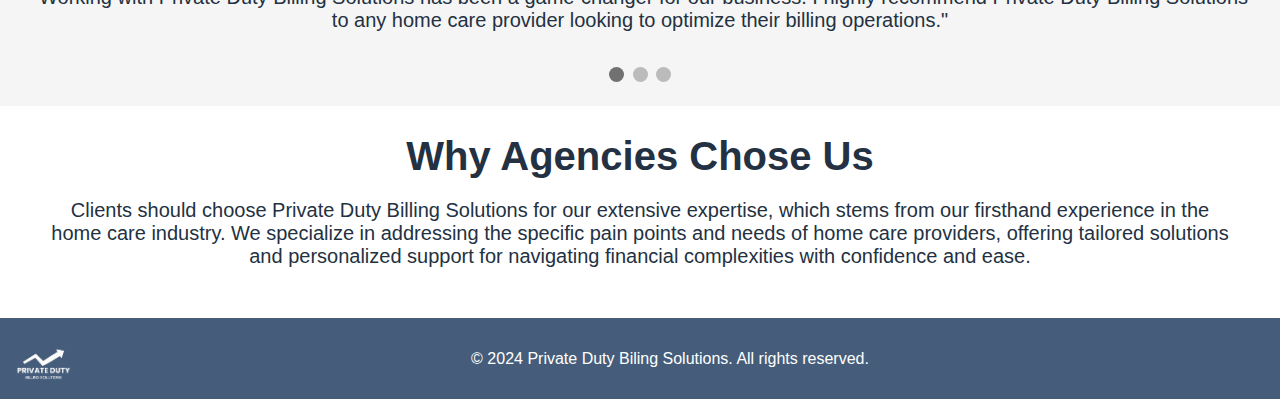
==== commit 63dc1c4a: "Add files via upload" ====
--- a/index.html
+++ b/index.html
@@ -3,7 +3,7 @@
 <head>
     <meta charset="UTF-8">
     <meta name="viewport" content="width=device-width, initial-scale=1.0">
-    <link rel="icon" type="image/png" href="images/Test1.png">
+    <link rel="icon" type="image/png" href="images/favicon.png">
     <title>Private Duty Billing Solutions</title>
     <link rel="stylesheet" href="css/index.css">
     <script>
